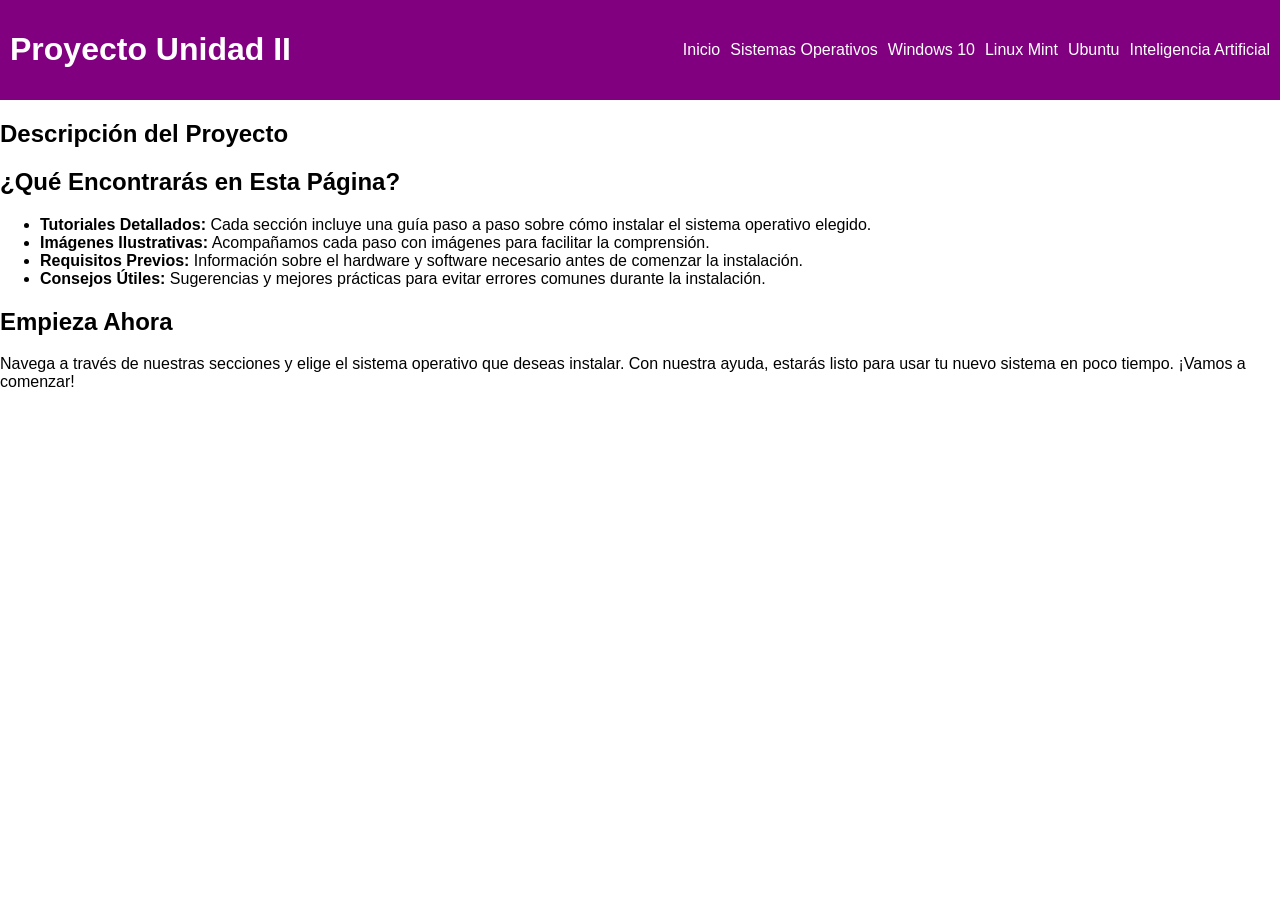
==== index.html @ 6a364f5d "Add files via upload" ====
<!DOCTYPE html>

<html lang="es">

<head>

    <meta charset="UTF-8">
    <meta name="viewport" content="width=device-width, initial-scale=1.0">
    <title> Proyecto Unidad II </title>
    <link rel="stylesheet" href="style.css">
    </head>

<body>
    <header>
        <h1>Proyecto Unidad II</h1>
        <nav>
            <a href="index.html">Inicio</a>
            <a href="sistemas_operativos.html">Sistemas Operativos</a>
            <a href="windows_10.html">Windows 10</a>
            <a href="linux_mint.html">Linux Mint</a>
            <a href="ubuntu.html">Ubuntu</a>
            <a href="inteligencia_artificial.html">Inteligencia Artificial</a>
        </nav>
    </header>
<main> 
    <h2>Descripción del Proyecto</h2>
            <section>
            <h2>¿Qué Encontrarás en Esta Página?</h2>
            <ul>
                <li><strong>Tutoriales Detallados:</strong> Cada sección incluye una guía paso a paso sobre cómo instalar el sistema operativo elegido.</li>
                <li><strong>Imágenes Ilustrativas:</strong> Acompañamos cada paso con imágenes para facilitar la comprensión.</li>
                <li><strong>Requisitos Previos:</strong> Información sobre el hardware y software necesario antes de comenzar la instalación.</li>
                <li><strong>Consejos Útiles:</strong> Sugerencias y mejores prácticas para evitar errores comunes durante la instalación.</li>
            </ul>
        </section>
        
        <section>
            <h2>Empieza Ahora</h2>
            <p>Navega a través de nuestras secciones y elige el sistema operativo que deseas instalar. Con nuestra ayuda, estarás listo para usar tu nuevo sistema en poco tiempo. ¡Vamos a comenzar!</p>
        </section>
</body>
</html>
---- style.css ----
body {
            margin: 0;
            font-family: Arial, sans-serif;
        }
        header {
            background-color: #800080; /* Color morado */
            color: white;
            justify-content: space-between;
            padding: 10px;
            display: flex;
            justify-content: space-between;
            align-items: center;
        }
        header h1 {
            header 
            margin: 5px ; 
            font-size: 2em;
        }
        header nav {
            display: flex;
            gap: 10px;
        }
        header nav a {
            color: white;
            text-decoration: none;
            font-size: 1em;
        }
        header nav a:hover {
            color: orange; /* Color anaranjado */
        }
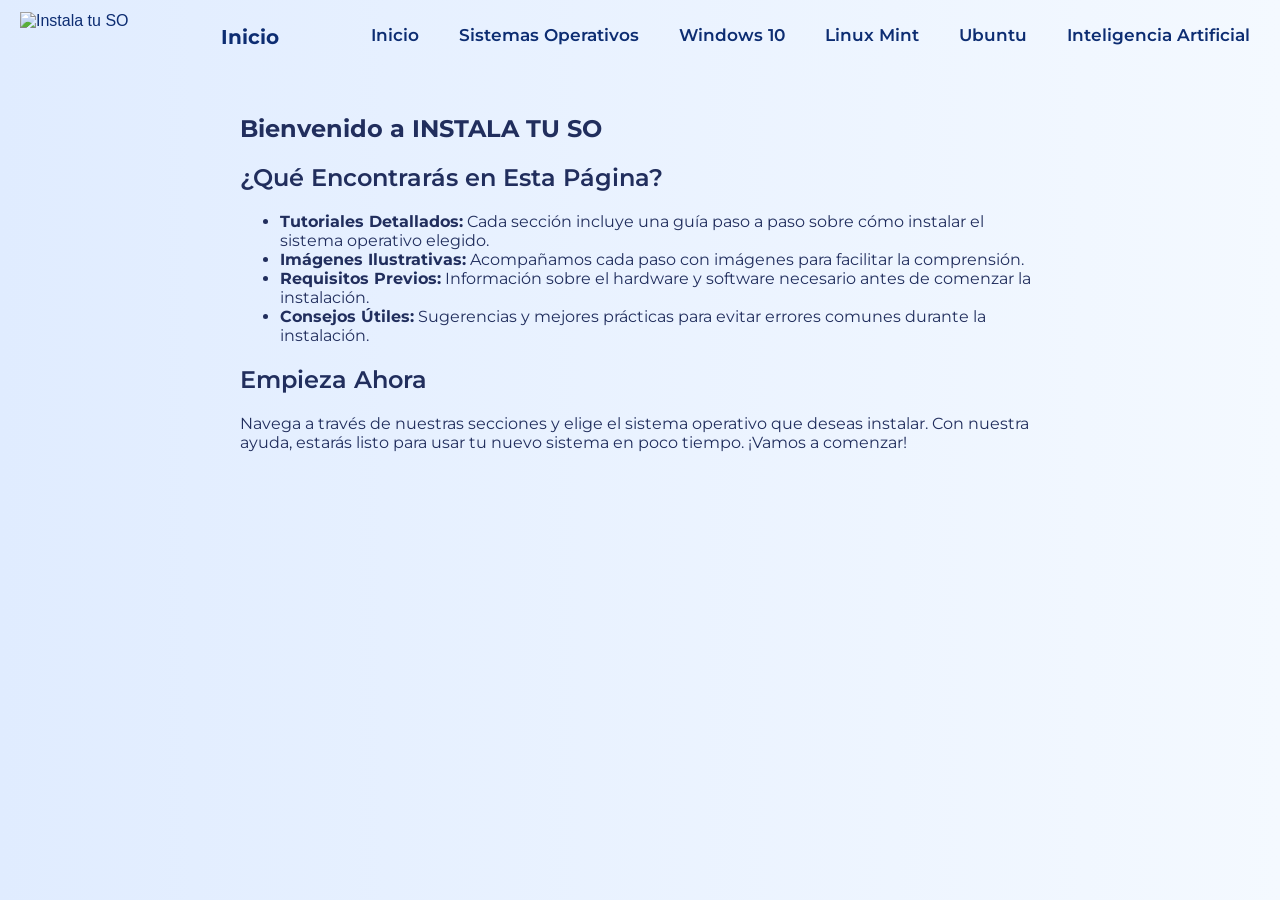
==== commit 7094deac: "Add files via upload" ====
--- a/index.html
+++ b/index.html
@@ -6,14 +6,18 @@
 
     <meta charset="UTF-8">
     <meta name="viewport" content="width=device-width, initial-scale=1.0">
-    <title> Proyecto Unidad II </title>
+    <title> Inicio </title>
     <link rel="stylesheet" href="style.css">
+    <link href="https://fonts.googleapis.com/css2?family=Montserrat:wght@400;700&display=swap" rel="stylesheet">
     </head>
 
 <body>
-    <header>
-        <h1>Proyecto Unidad II</h1>
-        <nav>
+    <header class="header">
+        <div class="logo">
+            <img src="C:\Users\betic\Desktop\Proyecto Unidad II\Imágenes\instalatuSO.png" alt="Instala tu SO">
+        </div>
+        <h1 class="montserrat-bold">Inicio</h1>
+        <nav class="montserrat-regular">
             <a href="index.html">Inicio</a>
             <a href="sistemas_operativos.html">Sistemas Operativos</a>
             <a href="windows_10.html">Windows 10</a>
@@ -23,10 +27,12 @@
         </nav>
     </header>
 <main> 
-    <h2>Descripción del Proyecto</h2>
+    <div class="contenedor">
+        <div class="texto">
+         <h2 class="montserrat-bold">Bienvenido a INSTALA TU SO</h2>
             <section>
-            <h2>¿Qué Encontrarás en Esta Página?</h2>
-            <ul>
+            <h2 class="montserrat-regular">¿Qué Encontrarás en Esta Página?</h2>
+            <ul class="montserrat-normal">
                 <li><strong>Tutoriales Detallados:</strong> Cada sección incluye una guía paso a paso sobre cómo instalar el sistema operativo elegido.</li>
                 <li><strong>Imágenes Ilustrativas:</strong> Acompañamos cada paso con imágenes para facilitar la comprensión.</li>
                 <li><strong>Requisitos Previos:</strong> Información sobre el hardware y software necesario antes de comenzar la instalación.</li>
@@ -35,8 +41,10 @@
         </section>
         
         <section>
-            <h2>Empieza Ahora</h2>
-            <p>Navega a través de nuestras secciones y elige el sistema operativo que deseas instalar. Con nuestra ayuda, estarás listo para usar tu nuevo sistema en poco tiempo. ¡Vamos a comenzar!</p>
+            <h2 class="montserrat-regular">Empieza Ahora</h2>
+            <p class="montserrat-normal"> Navega a través de nuestras secciones y elige el sistema operativo que deseas instalar. Con nuestra ayuda, estarás listo para usar tu nuevo sistema en poco tiempo. ¡Vamos a comenzar!</p>
         </section>
+        </div>
+    </div>
 </body>
 </html>
--- a/style.css
+++ b/style.css
@@ -1,32 +1,204 @@
-  
-        body {
-            margin: 0;
-            font-family: Arial, sans-serif;
-        }
-        header {
-            background-color: #800080; /* Color morado */
-            color: white;
-            justify-content: space-between;
-            padding: 10px;
+body {
+    margin: 0;
+    font-family: Arial, sans-serif;  707BA8
+    line-height: 1.6;
+    padding: 0;
+    background: linear-gradient(to right, #e0ecff, #f4f9ff);
+    color: #212E5D;
+}
+
+header {
+    background: linear-gradient(to right, #e0ecff, #f4f9ff);
+    color: #0D2D72;
+    padding: 10px 20px;
+    display: flex;
+    justify-content: space-between;
+    lign-items: center;
+}
+
+.header .logo {
             display: flex;
-            justify-content: space-between;
             align-items: center;
         }
-        header h1 {
-            header 
-            margin: 5px ; 
-            font-size: 2em;
+        .header .logo img {
+            height: 50px;
+            margin-right: 10px;
         }
-        header nav {
-            display: flex;
-            gap: 10px;
+        .header .logo span {
+            font-weight: bold;
+            font-size: 18px;
+            color: #0d2d72;
         }
-        header nav a {
-            color: white;
-            text-decoration: none;
-            font-size: 1em;
-        }
-        header nav a:hover {
-            color: orange; /* Color anaranjado */
-        }
-       +
+
+header h1 {
+    margin: 15px;
+    font-size: 20px;
+}
+
+header nav {
+    display: flex;
+    gap: 20px;
+    text-align: center;
+    margin-top: 15px;
+}
+
+header nav a {
+    color:#0d2d72;
+    text-decoration: none;
+    font-size: 17px;
+    margin: 0 10px;
+}
+
+header nav a:hover {
+    color: #2980b9;
+}
+
+main {
+    padding: 20px;
+   }
+
+.intro {
+    max-width: 800px;
+    margin: 0 auto 20px auto;
+    text-align: center;
+    }
+
+.intro h2 {
+    color: #0d2d72;
+    }
+
+.intro ul {
+    list-style-type: none;
+    padding: 0;
+    }
+
+.intro ul li {
+    margin: 10px 0;
+    text-align: left;
+    }
+
+.intro ul li strong {
+    color: #0d2d72;
+    }
+
+.intro p {
+    text-align: center;
+    color: #333;
+    }
+
+.button {
+    display: inline-block;
+    background: #00ABE4;
+    color: #fff;
+    padding: 10px 20px;
+    border-radius: 5px;
+    text-decoration: none;
+    transition: background 0.3s;
+    }
+
+.button:hover {
+    background: #2980b9;
+    }
+
+.features {
+    display: flex;
+    justify-content: space-around;
+    margin: 20px 0;
+    text-align: center;
+    }
+
+.features .feature {
+    padding: 20px;
+    }
+
+.features .feature img {
+    width: 50px;
+    height: 50px;
+    }
+
+.features .feature h3 {
+    color: #333;
+    margin-top: 10px;
+    }   
+
+.content {
+    flex: 1;
+    padding: 20px;
+    margin-right: 220px; /* Espacio para el índice */
+}
+
+.sidebar {
+    width: 200px;
+    position: fixed;
+    right: 0;
+    top: 60px; /* Espacio para el encabezado */
+    height: calc(100% - 60px); /* Ajusta la altura para que no se solape con el encabezado */
+    background-color: #f4f4f4;
+    padding: 20px;
+    box-shadow: -2px 0 5px rgba(0,0,0,0.1);
+    overflow-y: auto; /* Se desplaza si hay mucho texto */
+    border-radius: 8px;
+}
+
+.sidebar h2 {
+    margin-top: 0;
+}
+
+.sidebar ul {
+    list-style-type: none;
+    padding: 0;
+}
+
+.sidebar ul li {
+    margin: 10px 0;
+}
+
+.sidebar ul li a {
+    text-decoration: none;
+    color: #333;
+}
+
+.sidebar ul li a:hover {
+    text-decoration: underline;
+}
+
+.contenedor {
+    display: flex;
+    flex-direction: column;
+    align-items: center;
+}
+
+.texto {
+    max-width: 800px;
+    margin-bottom: 20px;
+}
+
+.imagen {
+    margin-top: 20px;
+}
+
+.imagen img {
+    max-width: 100%;
+}
+
+.montserrat-normal  {
+  font-family: "Montserrat", sans-serif;
+  font-optical-sizing: auto;
+  font-weight: 400;
+  font-style: normal;
+}
+
+.montserrat-regular {
+  font-family: "Montserrat", sans-serif;
+  font-optical-sizing: auto;
+  font-weight: 600;
+  font-style: normal;
+}
+
+.montserrat-bold {
+  font-family: "Montserrat", sans-serif;
+  font-optical-sizing: auto;
+  font-weight: bold;
+  font-style: bold;
+}
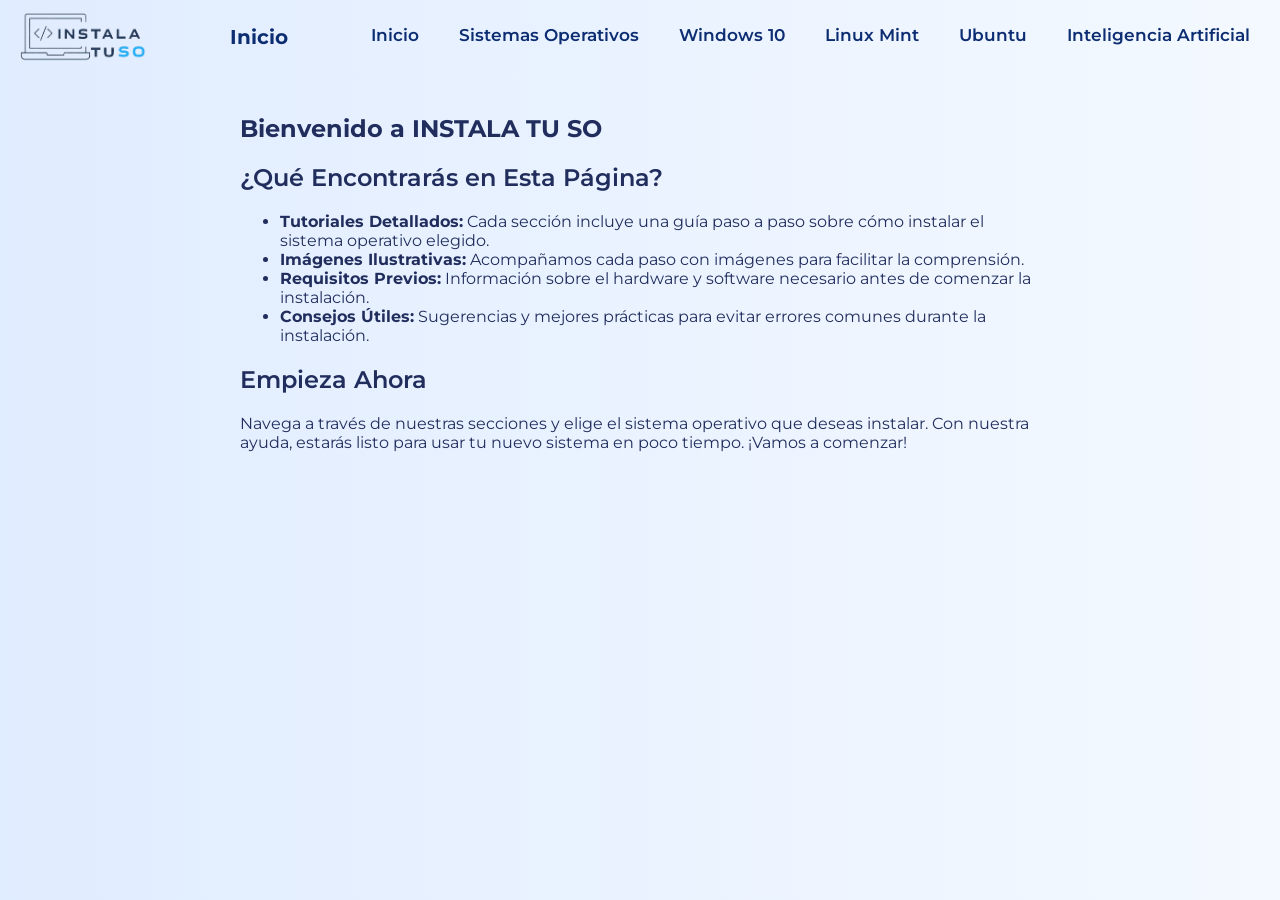
==== commit 3a9e32cf: "index.html" ====
--- a/index.html
+++ b/index.html
@@ -14,7 +14,7 @@
 <body>
     <header class="header">
         <div class="logo">
-            <img src="C:\Users\betic\Desktop\Proyecto Unidad II\Imágenes\instalatuSO.png" alt="Instala tu SO">
+            <img src="Imagenes\instalatuSO.png" alt="Instala tu SO">
         </div>
         <h1 class="montserrat-bold">Inicio</h1>
         <nav class="montserrat-regular">
@@ -47,4 +47,4 @@
         </div>
     </div>
 </body>
-</html>+</html>
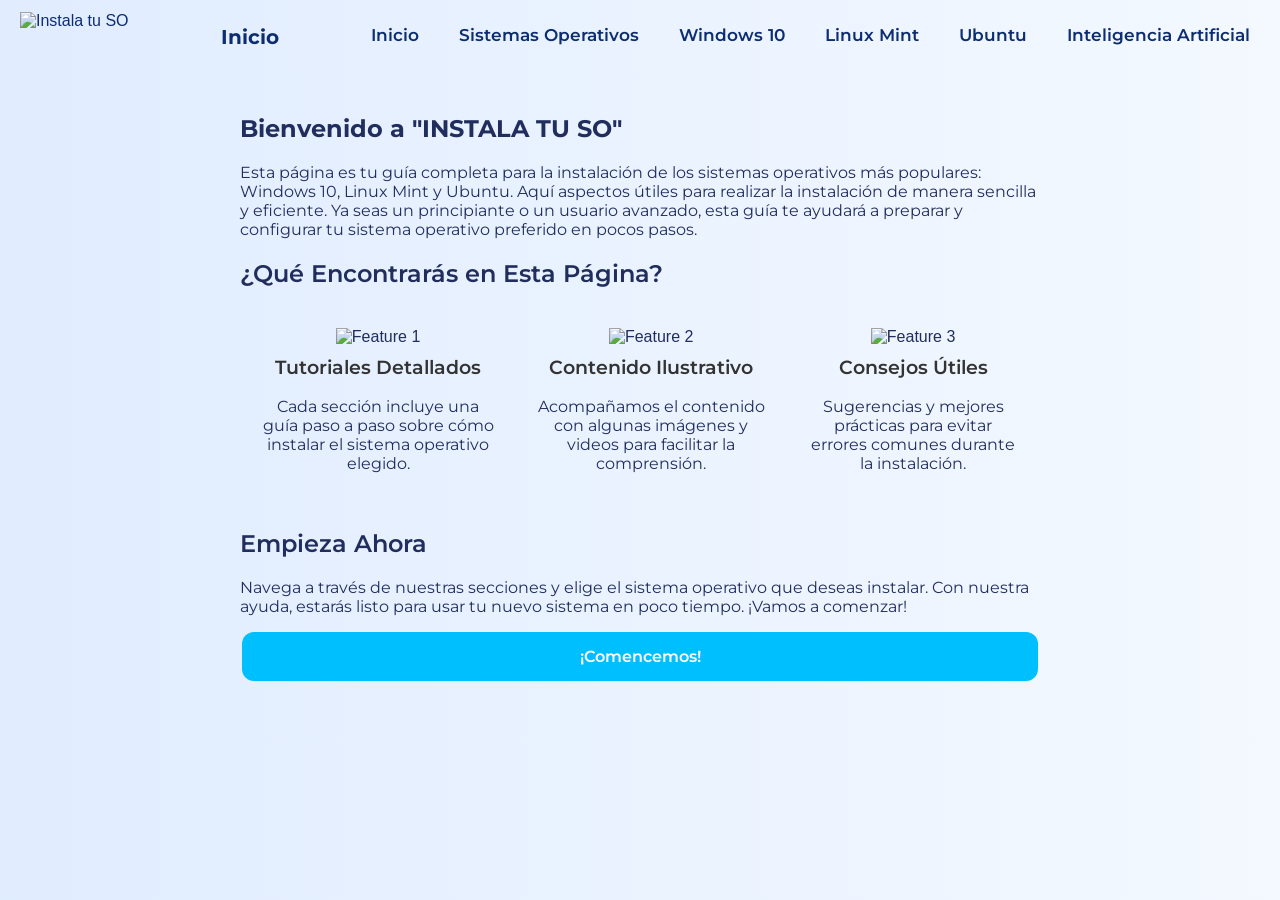
==== commit fc6ba437: "Add files via upload" ====
--- a/index.html
+++ b/index.html
@@ -14,7 +14,7 @@
 <body>
     <header class="header">
         <div class="logo">
-            <img src="Imagenes\instalatuSO.png" alt="Instala tu SO">
+            <img src="C:\Users\betic\Desktop\Proyecto Unidad II\Imagenes\instalatuSO.png" alt="Instala tu SO">
         </div>
         <h1 class="montserrat-bold">Inicio</h1>
         <nav class="montserrat-regular">
@@ -29,22 +29,45 @@
 <main> 
     <div class="contenedor">
         <div class="texto">
-         <h2 class="montserrat-bold">Bienvenido a INSTALA TU SO</h2>
+         <h2 class="montserrat-bold">Bienvenido a "INSTALA TU SO"</h2>
+
+        <section>
+             <p class="montserrat-normal">Esta página es tu guía completa para la instalación de los sistemas operativos más populares: Windows 10, Linux Mint y Ubuntu. Aquí aspectos útiles para realizar la instalación de manera sencilla y eficiente. Ya seas un principiante o un usuario avanzado, esta guía te ayudará a preparar y configurar tu sistema operativo preferido en pocos pasos.</p>
+        </section>
+
             <section>
             <h2 class="montserrat-regular">¿Qué Encontrarás en Esta Página?</h2>
-            <ul class="montserrat-normal">
-                <li><strong>Tutoriales Detallados:</strong> Cada sección incluye una guía paso a paso sobre cómo instalar el sistema operativo elegido.</li>
-                <li><strong>Imágenes Ilustrativas:</strong> Acompañamos cada paso con imágenes para facilitar la comprensión.</li>
-                <li><strong>Requisitos Previos:</strong> Información sobre el hardware y software necesario antes de comenzar la instalación.</li>
-                <li><strong>Consejos Útiles:</strong> Sugerencias y mejores prácticas para evitar errores comunes durante la instalación.</li>
-            </ul>
-        </section>
-        
-        <section>
+
+            <section class="features">
+            <div class="feature">
+                <img src="C:\Users\betic\Desktop\Proyecto Unidad II\Imagenes\tuto.png" alt="Feature 1">
+                <h3 class="montserrat-regular">Tutoriales Detallados</h3>
+                <p class="montserrat-normal">Cada sección incluye una guía paso a paso sobre cómo instalar el sistema operativo elegido.</p>
+            </div>
+            <div class="feature">
+                <img src="C:\Users\betic\Desktop\Proyecto Unidad II\Imagenes\software.png" alt="Feature 2">
+                <h3 class="montserrat-regular">Contenido Ilustrativo</h3>
+                <p class="montserrat-normal">Acompañamos el contenido con algunas imágenes y videos para facilitar la comprensión.</p>
+            </div>
+            <div class="feature">
+                <img src="C:\Users\betic\Desktop\Proyecto Unidad II\Imagenes\consejos.png" alt="Feature 3">
+                <h3 class="montserrat-regular">Consejos Útiles</h3>
+                <p class="montserrat-normal">Sugerencias y mejores prácticas para evitar errores comunes durante la instalación.</p>
+            </div>
+            </section>
+            </section>
+
+            <section>
             <h2 class="montserrat-regular">Empieza Ahora</h2>
             <p class="montserrat-normal"> Navega a través de nuestras secciones y elige el sistema operativo que deseas instalar. Con nuestra ayuda, estarás listo para usar tu nuevo sistema en poco tiempo. ¡Vamos a comenzar!</p>
         </section>
-        </div>
+
+            <p class="montserrat-regular">
+            <a href="sistemas_operativos.html" class="button">¡Comencemos!</a>
+            </p>
+   
     </div>
+    </div>
+  </main>
 </body>
-</html>
+</html>
--- a/style.css
+++ b/style.css
@@ -58,6 +58,11 @@
     padding: 20px;
    }
 
+a {
+    text-decoration: none;
+    color: inherit;
+  }
+
 .intro {
     max-width: 800px;
     margin: 0 auto 20px auto;
@@ -88,19 +93,45 @@
     }
 
 .button {
-    display: inline-block;
-    background: #00ABE4;
-    color: #fff;
-    padding: 10px 20px;
-    border-radius: 5px;
-    text-decoration: none;
+   background-color: #00BFFF; /* Color celeste */
+    border: none;
+    color: white;
+    padding: 15px 32px;
+    text-align: center;
+    text-decoration: none;
+    display: flex;
+    font-size: 16px;
+    margin: 4px 2px;
+    cursor: pointer;
+    border-radius: 12px; /* Borde redondeado */
     transition: background 0.3s;
-    }
+    justify-content: center;
+    }
+
 
 .button:hover {
     background: #2980b9;
     }
 
+.button-container {
+            justify-content: center;
+            width: 100%;
+            display: center;
+            margin: 0 auto;
+        }
+
+.button-link {
+    display: inline-block;
+    padding: 10px 20px;
+    font-size: 16px;
+    color: #fff;
+    background-color: #09BCDC;
+    text-decoration: none;
+    border-radius: 5px;
+    text-align: center;
+    margin-left: 5px; /* Separación entre imagen y botón */
+  }
+
 .features {
     display: flex;
     justify-content: space-around;
@@ -113,8 +144,8 @@
     }
 
 .features .feature img {
-    width: 50px;
-    height: 50px;
+    width: 100px;
+    height: 100px;
     }
 
 .features .feature h3 {
@@ -163,11 +194,37 @@
     text-decoration: underline;
 }
 
+.container {
+    display: flex;
+    align-items: center;
+    margin-right: 7px;
+  }
+
+ .container img {
+    max-width: 50px;
+    height: auto;
+    margin-right: 5px; /* Margen derecho para separar la imagen del botón */
+  }
+
 .contenedor {
     display: flex;
     flex-direction: column;
     align-items: center;
 }
+
+.contenedor-jus {
+    display: flex;
+    flex-direction: column;
+    align-items: left;
+}
+
+ .contenedor-izq {
+            display: flex;
+            align-items: center;
+             flex-direction: column;
+            justify-content: space-between;
+            padding: 20px;
+        }
 
 .texto {
     max-width: 800px;
@@ -175,7 +232,10 @@
 }
 
 .imagen {
-    margin-top: 20px;
+    margin-bottom: 20px;
+    text-align: center;
+    display: block;
+    margin: 20px auto;
 }
 
 .imagen img {
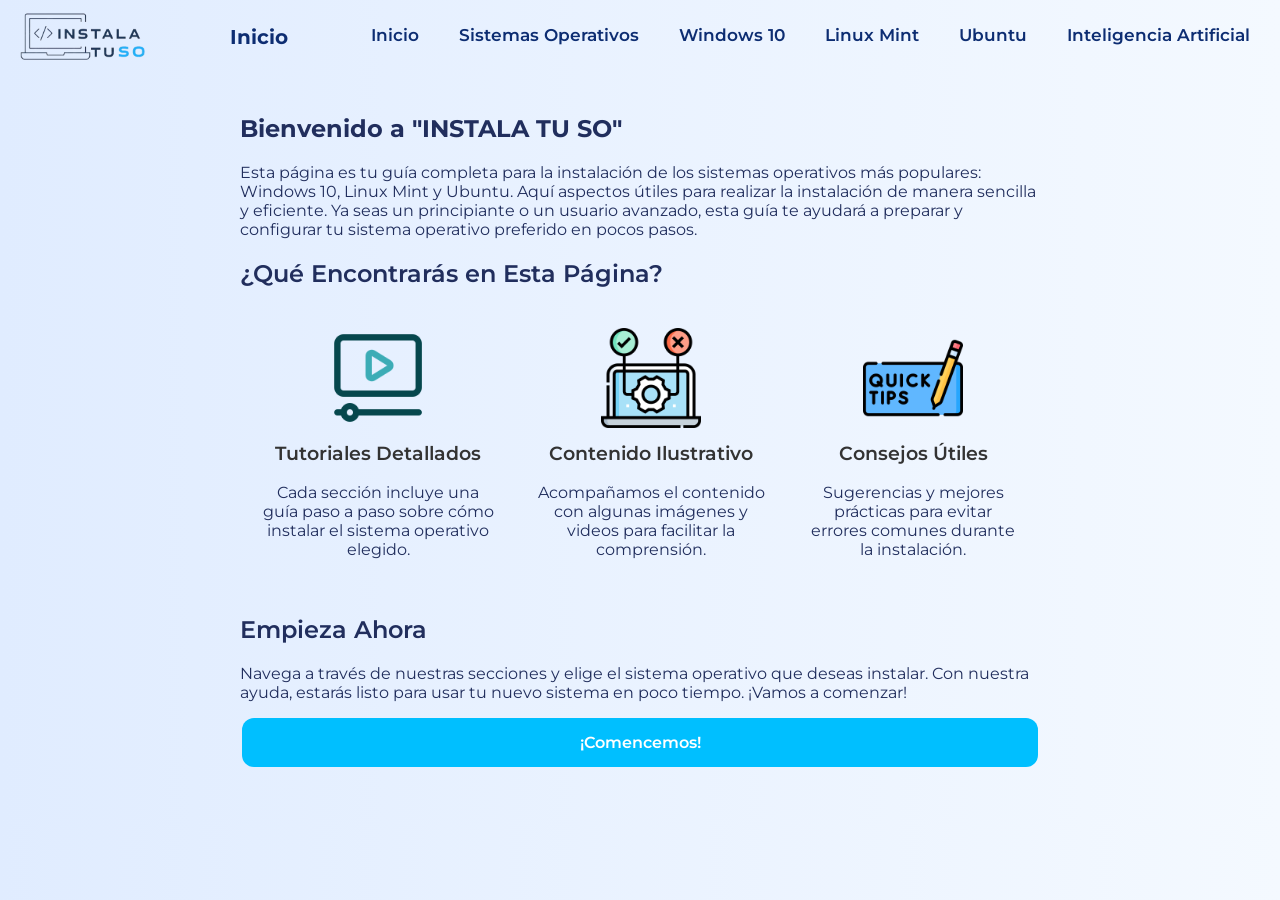
==== commit 78c7fdcf: "index.html" ====
--- a/index.html
+++ b/index.html
@@ -14,7 +14,7 @@
 <body>
     <header class="header">
         <div class="logo">
-            <img src="C:\Users\betic\Desktop\Proyecto Unidad II\Imagenes\instalatuSO.png" alt="Instala tu SO">
+            <img src="Imagenes\instalatuSO.png" alt="Instala tu SO">
         </div>
         <h1 class="montserrat-bold">Inicio</h1>
         <nav class="montserrat-regular">
@@ -40,17 +40,17 @@
 
             <section class="features">
             <div class="feature">
-                <img src="C:\Users\betic\Desktop\Proyecto Unidad II\Imagenes\tuto.png" alt="Feature 1">
+                <img src="Imagenes\tuto.png" alt="Feature 1">
                 <h3 class="montserrat-regular">Tutoriales Detallados</h3>
                 <p class="montserrat-normal">Cada sección incluye una guía paso a paso sobre cómo instalar el sistema operativo elegido.</p>
             </div>
             <div class="feature">
-                <img src="C:\Users\betic\Desktop\Proyecto Unidad II\Imagenes\software.png" alt="Feature 2">
+                <img src="Imagenes\software.png" alt="Feature 2">
                 <h3 class="montserrat-regular">Contenido Ilustrativo</h3>
                 <p class="montserrat-normal">Acompañamos el contenido con algunas imágenes y videos para facilitar la comprensión.</p>
             </div>
             <div class="feature">
-                <img src="C:\Users\betic\Desktop\Proyecto Unidad II\Imagenes\consejos.png" alt="Feature 3">
+                <img src="Imagenes\consejos.png" alt="Feature 3">
                 <h3 class="montserrat-regular">Consejos Útiles</h3>
                 <p class="montserrat-normal">Sugerencias y mejores prácticas para evitar errores comunes durante la instalación.</p>
             </div>
@@ -70,4 +70,4 @@
     </div>
   </main>
 </body>
-</html>+</html>
